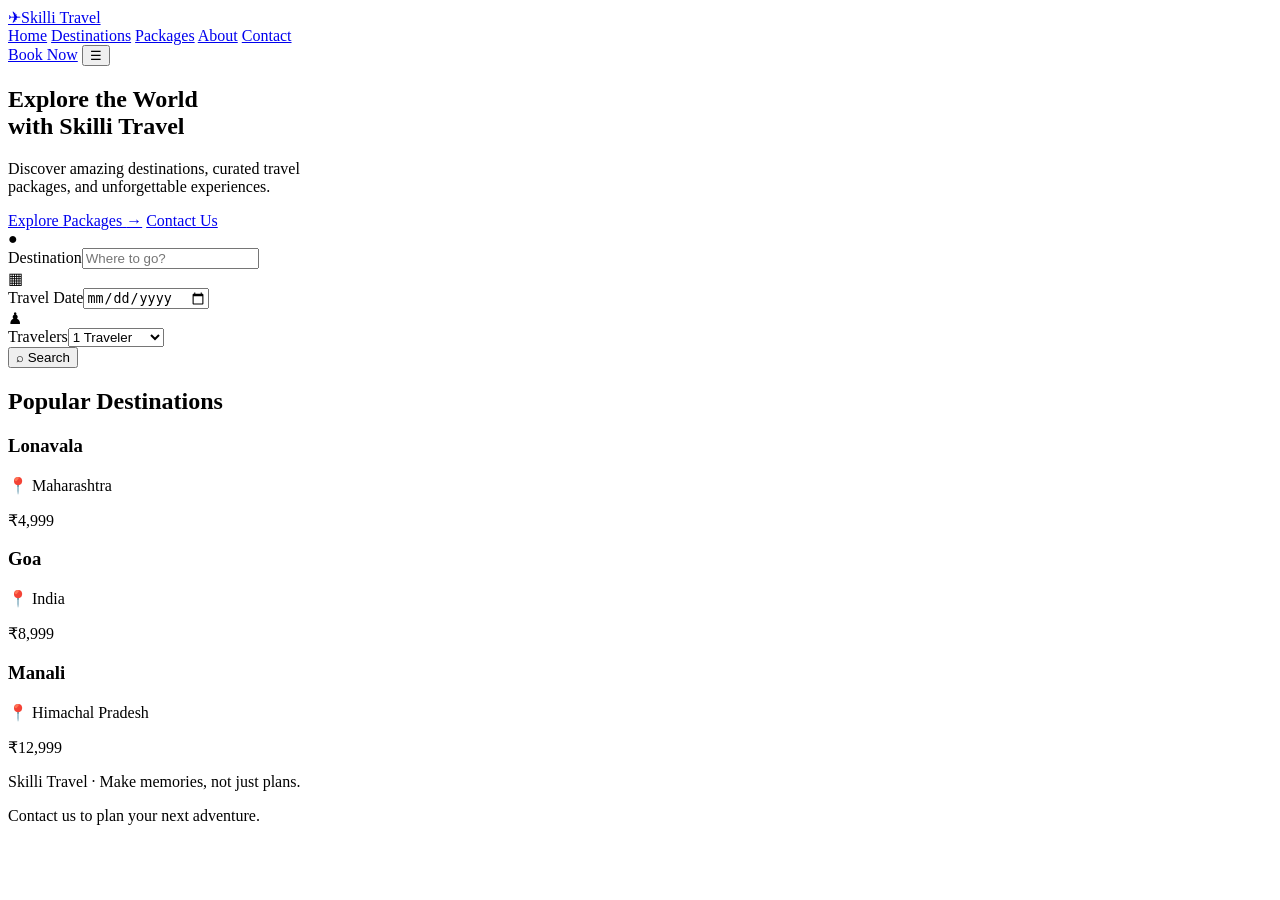
==== Students Submission/2601179_Samyak_Shinde/Task3/index.html @ 9380ce3c "Task 3 skilli travel using html and css" ====
<!DOCTYPE html>
<html lang="en">
<head>
  <meta charset="UTF-8" />
  <meta name="viewport" content="width=device-width, initial-scale=1.0" />
  <title>Skilli Travel</title>
  <link rel="stylesheet" href="styles.css" />
</head>
<body>
  <header class="header">
    <a class="brand" href="#home" aria-label="Skilli Travel home"><span class="plane">✈</span><span>Skilli Travel</span></a>
    <nav class="nav" aria-label="Main navigation">
      <a class="active" href="#home">Home</a>
      <a href="#destinations">Destinations</a>
      <a href="#packages">Packages</a>
      <a href="#about">About</a>
      <a href="#contact">Contact</a>
    </nav>
    <a class="book-btn" href="#search">Book Now</a>
    <button class="menu-toggle" aria-label="Toggle navigation">☰</button>
  </header>


  <main id="home">
    <section class="hero">
      <div class="hero-content">
        <h1>Explore the World<br />with Skilli Travel</h1>
        <p>Discover amazing destinations, curated travel<br class="desktop-only" /> packages, and unforgettable experiences.</p>
        <div class="hero-actions">
          <a class="primary-btn" href="#packages">Explore Packages <span>→</span></a>
          <a class="outline-btn" href="#contact">Contact Us</a>
        </div>
      </div>
    </section>


    <section class="search-wrap" id="search" aria-label="Find your trip">
      <div class="search-field destination-field">
        <span class="field-icon">●</span><div><label for="destination">Destination</label><input id="destination" type="text" placeholder="Where to go?" /></div>
      </div>
      <div class="search-field date-field">
        <span class="field-icon">▦</span><div><label for="travel-date">Travel Date</label><input id="travel-date" type="date" /></div>
      </div>
      <div class="search-field travelers-field">
        <span class="field-icon">♟</span><div><label for="travelers">Travelers</label><select id="travelers"><option>1 Traveler</option><option>2 Travelers</option><option>3 Travelers</option><option>4 Travelers</option><option>5+ Travelers</option></select></div>
      </div>
      <button class="search-btn" id="search-btn">⌕ <span>Search</span></button>
    </section>


    <section class="destinations" id="destinations">
      <div class="section-title"><span></span><h2>Popular Destinations</h2><span></span></div>
      <div class="destination-grid" id="packages">
        <article class="destination-card card-lonavala">
          <div class="card-shade"></div><div class="card-info"><h3>Lonavala</h3><p>📍 Maharashtra</p><span class="price">₹4,999</span></div>
        </article>
        <article class="destination-card card-goa">
          <div class="card-shade"></div><div class="card-info"><h3>Goa</h3><p>📍 India</p><span class="price">₹8,999</span></div>
        </article>
        <article class="destination-card card-manali">
          <div class="card-shade"></div><div class="card-info"><h3>Manali</h3><p>📍 Himachal Pradesh</p><span class="price">₹12,999</span></div>
        </article>
      </div>
    </section>
  </main>

  <footer id="about"><p>Skilli Travel · Make memories, not just plans.</p><p id="contact">Contact us to plan your next adventure.</p></footer>
  <script>
    const searchBtn = document.getElementById('search-btn');
    searchBtn.addEventListener('click', () => {
      const destination = document.getElementById('destination').value.trim();
      const date = document.getElementById('travel-date').value;
      const travelers = document.getElementById('travelers').value;
      if (!destination) { document.getElementById('destination').focus(); return; }
      alert(`Searching trips to ${destination}${date ? ` on ${date}` : ''} for ${travelers}.`);
    });
    const toggle = document.querySelector('.menu-toggle');
    toggle.addEventListener('click', () => document.querySelector('.nav').classList.toggle('open'));
  </script>
</body>
</html>
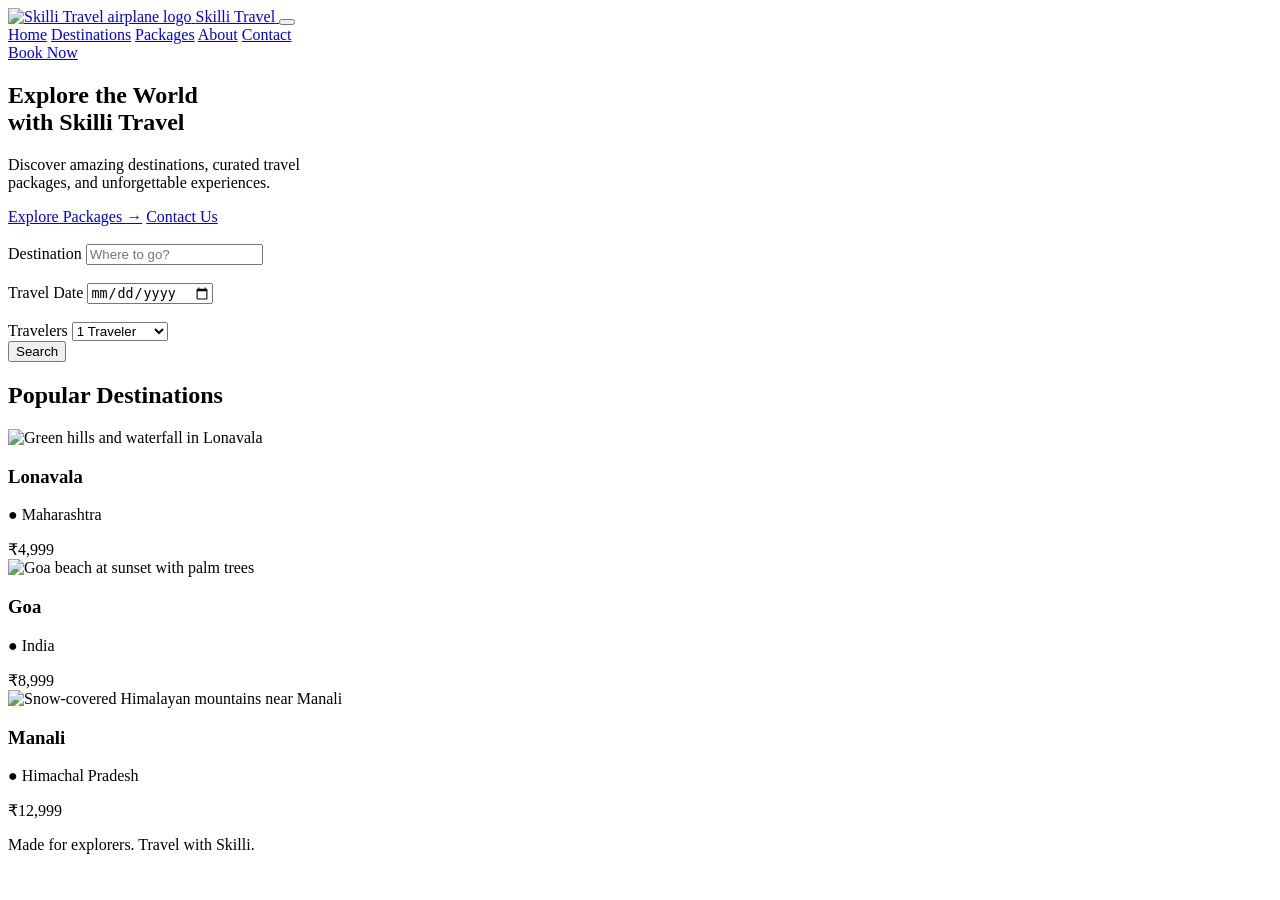
==== commit 714fe3f5: "Task 3 skilli travel using html and css" ====
--- a/Students Submission/2601179_Samyak_Shinde/Task3/index.html
+++ b/Students Submission/2601179_Samyak_Shinde/Task3/index.html
@@ -1,81 +1,169 @@
 <!DOCTYPE html>
 <html lang="en">
 <head>
-  <meta charset="UTF-8" />
-  <meta name="viewport" content="width=device-width, initial-scale=1.0" />
-  <title>Skilli Travel</title>
-  <link rel="stylesheet" href="styles.css" />
+    <meta charset="UTF-8">
+    <meta name="viewport" content="width=device-width, initial-scale=1.0">
+    <title>Skilli Travel | Explore the World</title>
+    <link rel="stylesheet" href="styles.css">
 </head>
 <body>
-  <header class="header">
-    <a class="brand" href="#home" aria-label="Skilli Travel home"><span class="plane">✈</span><span>Skilli Travel</span></a>
-    <nav class="nav" aria-label="Main navigation">
-      <a class="active" href="#home">Home</a>
-      <a href="#destinations">Destinations</a>
-      <a href="#packages">Packages</a>
-      <a href="#about">About</a>
-      <a href="#contact">Contact</a>
-    </nav>
-    <a class="book-btn" href="#search">Book Now</a>
-    <button class="menu-toggle" aria-label="Toggle navigation">☰</button>
-  </header>
+    <header class="site-header">
+        <nav class="navbar" aria-label="Main navigation">
+            <a class="brand" href="#home">
+                <img src="assets/04.png" alt="Skilli Travel airplane logo">
+                <span>Skilli Travel</span>
+            </a>
+
+            <button class="menu-toggle" id="menuToggle" aria-label="Toggle navigation" aria-expanded="false">
+                <span></span><span></span><span></span>
+            </button>
+
+            <div class="nav-links" id="navLinks">
+                <a class="active" href="#home">Home</a>
+                <a href="#destinations">Destinations</a>
+                <a href="#packages">Packages</a>
+                <a href="#about">About</a>
+                <a href="#contact">Contact</a>
+            </div>
+
+            <a class="btn btn-nav" href="#packages">Book Now</a>
+        </nav>
+    </header>
 
 
-  <main id="home">
-    <section class="hero">
-      <div class="hero-content">
-        <h1>Explore the World<br />with Skilli Travel</h1>
-        <p>Discover amazing destinations, curated travel<br class="desktop-only" /> packages, and unforgettable experiences.</p>
-        <div class="hero-actions">
-          <a class="primary-btn" href="#packages">Explore Packages <span>→</span></a>
-          <a class="outline-btn" href="#contact">Contact Us</a>
-        </div>
-      </div>
-    </section>
+    <main>
+        <section class="hero" id="home">
+            <div class="hero-content">
+                <h1>Explore the World<br>with Skilli Travel</h1>
+                <p>Discover amazing destinations, curated travel<br class="desktop-break"> packages, and unforgettable experiences.</p>
+                <div class="hero-actions">
+                    <a class="btn btn-primary" href="#packages">Explore Packages <span aria-hidden="true">→</span></a>
+                    <a class="btn btn-outline" href="#contact">Contact Us</a>
+                </div>
+            </div>
+        </section>
 
 
-    <section class="search-wrap" id="search" aria-label="Find your trip">
-      <div class="search-field destination-field">
-        <span class="field-icon">●</span><div><label for="destination">Destination</label><input id="destination" type="text" placeholder="Where to go?" /></div>
-      </div>
-      <div class="search-field date-field">
-        <span class="field-icon">▦</span><div><label for="travel-date">Travel Date</label><input id="travel-date" type="date" /></div>
-      </div>
-      <div class="search-field travelers-field">
-        <span class="field-icon">♟</span><div><label for="travelers">Travelers</label><select id="travelers"><option>1 Traveler</option><option>2 Travelers</option><option>3 Travelers</option><option>4 Travelers</option><option>5+ Travelers</option></select></div>
-      </div>
-      <button class="search-btn" id="search-btn">⌕ <span>Search</span></button>
-    </section>
+        <section class="search-section" aria-label="Find your trip">
+            <form class="search-panel" id="travelSearch">
+                <div class="search-field destination-field">
+                    <img src="assets/03.png" alt="">
+                    <div class="field-content">
+                        <label for="destination">Destination</label>
+                        <input id="destination" type="text" placeholder="Where to go?">
+                    </div>
+                </div>
+
+                <div class="search-field date-field">
+                    <img src="assets/02.png" alt="">
+                    <div class="field-content">
+                        <label for="travelDate">Travel Date</label>
+                        <input id="travelDate" type="date" aria-label="Select travel date">
+                    </div>
+                </div>
+
+                <div class="search-field traveler-field">
+                    <img src="assets/01.png" alt="">
+                    <div class="field-content">
+                        <label for="travelers">Travelers</label>
+                        <select id="travelers">
+                            <option value="1">1 Traveler</option>
+                            <option value="2">2 Travelers</option>
+                            <option value="3">3 Travelers</option>
+                            <option value="4">4 Travelers</option>
+                            <option value="5">5 Travelers</option>
+                            <option value="6">6+ Travelers</option>
+                        </select>
+                    </div>
+                </div>
+
+                <button class="btn btn-search" type="submit"><span class="search-icon" aria-hidden="true"></span> Search</button>
+            </form>
+            <p class="search-feedback" id="searchFeedback" aria-live="polite"></p>
+        </section>
 
 
-    <section class="destinations" id="destinations">
-      <div class="section-title"><span></span><h2>Popular Destinations</h2><span></span></div>
-      <div class="destination-grid" id="packages">
-        <article class="destination-card card-lonavala">
-          <div class="card-shade"></div><div class="card-info"><h3>Lonavala</h3><p>📍 Maharashtra</p><span class="price">₹4,999</span></div>
-        </article>
-        <article class="destination-card card-goa">
-          <div class="card-shade"></div><div class="card-info"><h3>Goa</h3><p>📍 India</p><span class="price">₹8,999</span></div>
-        </article>
-        <article class="destination-card card-manali">
-          <div class="card-shade"></div><div class="card-info"><h3>Manali</h3><p>📍 Himachal Pradesh</p><span class="price">₹12,999</span></div>
-        </article>
-      </div>
-    </section>
-  </main>
+        <section class="destinations-section" id="destinations">
+            <div class="section-heading">
+                <span></span>
+                <h2>Popular Destinations</h2>
+                <span></span>
+            </div>
 
-  <footer id="about"><p>Skilli Travel · Make memories, not just plans.</p><p id="contact">Contact us to plan your next adventure.</p></footer>
-  <script>
-    const searchBtn = document.getElementById('search-btn');
-    searchBtn.addEventListener('click', () => {
-      const destination = document.getElementById('destination').value.trim();
-      const date = document.getElementById('travel-date').value;
-      const travelers = document.getElementById('travelers').value;
-      if (!destination) { document.getElementById('destination').focus(); return; }
-      alert(`Searching trips to ${destination}${date ? ` on ${date}` : ''} for ${travelers}.`);
-    });
-    const toggle = document.querySelector('.menu-toggle');
-    toggle.addEventListener('click', () => document.querySelector('.nav').classList.toggle('open'));
-  </script>
+            <div class="destination-grid" id="packages">
+                <article class="destination-card">
+                    <img src="assets/08.png" alt="Green hills and waterfall in Lonavala">
+                    <div class="card-overlay">
+                        <div class="destination-info">
+                            <h3>Lonavala</h3>
+                            <p><span class="pin-icon" aria-hidden="true">●</span> Maharashtra</p>
+                        </div>
+                        <span class="price">₹4,999</span>
+                    </div>
+                </article>
+
+                <article class="destination-card">
+                    <img src="assets/10.png" alt="Goa beach at sunset with palm trees">
+                    <div class="card-overlay">
+                        <div class="destination-info">
+                            <h3>Goa</h3>
+                            <p><span class="pin-icon" aria-hidden="true">●</span> India</p>
+                        </div>
+                        <span class="price">₹8,999</span>
+                    </div>
+                </article>
+
+                <article class="destination-card">
+                    <img src="assets/09.png" alt="Snow-covered Himalayan mountains near Manali">
+                    <div class="card-overlay">
+                        <div class="destination-info">
+                            <h3>Manali</h3>
+                            <p><span class="pin-icon" aria-hidden="true">●</span> Himachal Pradesh</p>
+                        </div>
+                        <span class="price">₹12,999</span>
+                    </div>
+                </article>
+            </div>
+        </section>
+    </main>
+
+
+    <footer class="site-footer" id="about">
+        <p>Made for explorers. <span id="contact">Travel with Skilli.</span></p>
+    </footer>
+
+
+    <script>
+        const menuToggle = document.querySelector("#menuToggle");
+        const navLinks = document.querySelector("#navLinks");
+
+        menuToggle.addEventListener("click", () => {
+            const isOpen = navLinks.classList.toggle("open");
+            menuToggle.setAttribute("aria-expanded", isOpen);
+        });
+
+        navLinks.querySelectorAll("a").forEach((link) => {
+            link.addEventListener("click", () => {
+                navLinks.classList.remove("open");
+                menuToggle.setAttribute("aria-expanded", "false");
+            });
+        });
+
+        document.querySelector("#travelSearch").addEventListener("submit", (event) => {
+            event.preventDefault();
+            const destination = document.querySelector("#destination").value.trim();
+            const date = document.querySelector("#travelDate").value;
+            const travelers = document.querySelector("#travelers").value;
+            const feedback = document.querySelector("#searchFeedback");
+
+            if (!destination) {
+                feedback.textContent = "Please enter a destination to search.";
+                document.querySelector("#destination").focus();
+                return;
+            }
+
+            feedback.textContent = `Searching trips to ${destination}${date ? ` for ${date}` : ""} for ${travelers} traveler(s)...`;
+        });
+    </script>
 </body>
 </html>
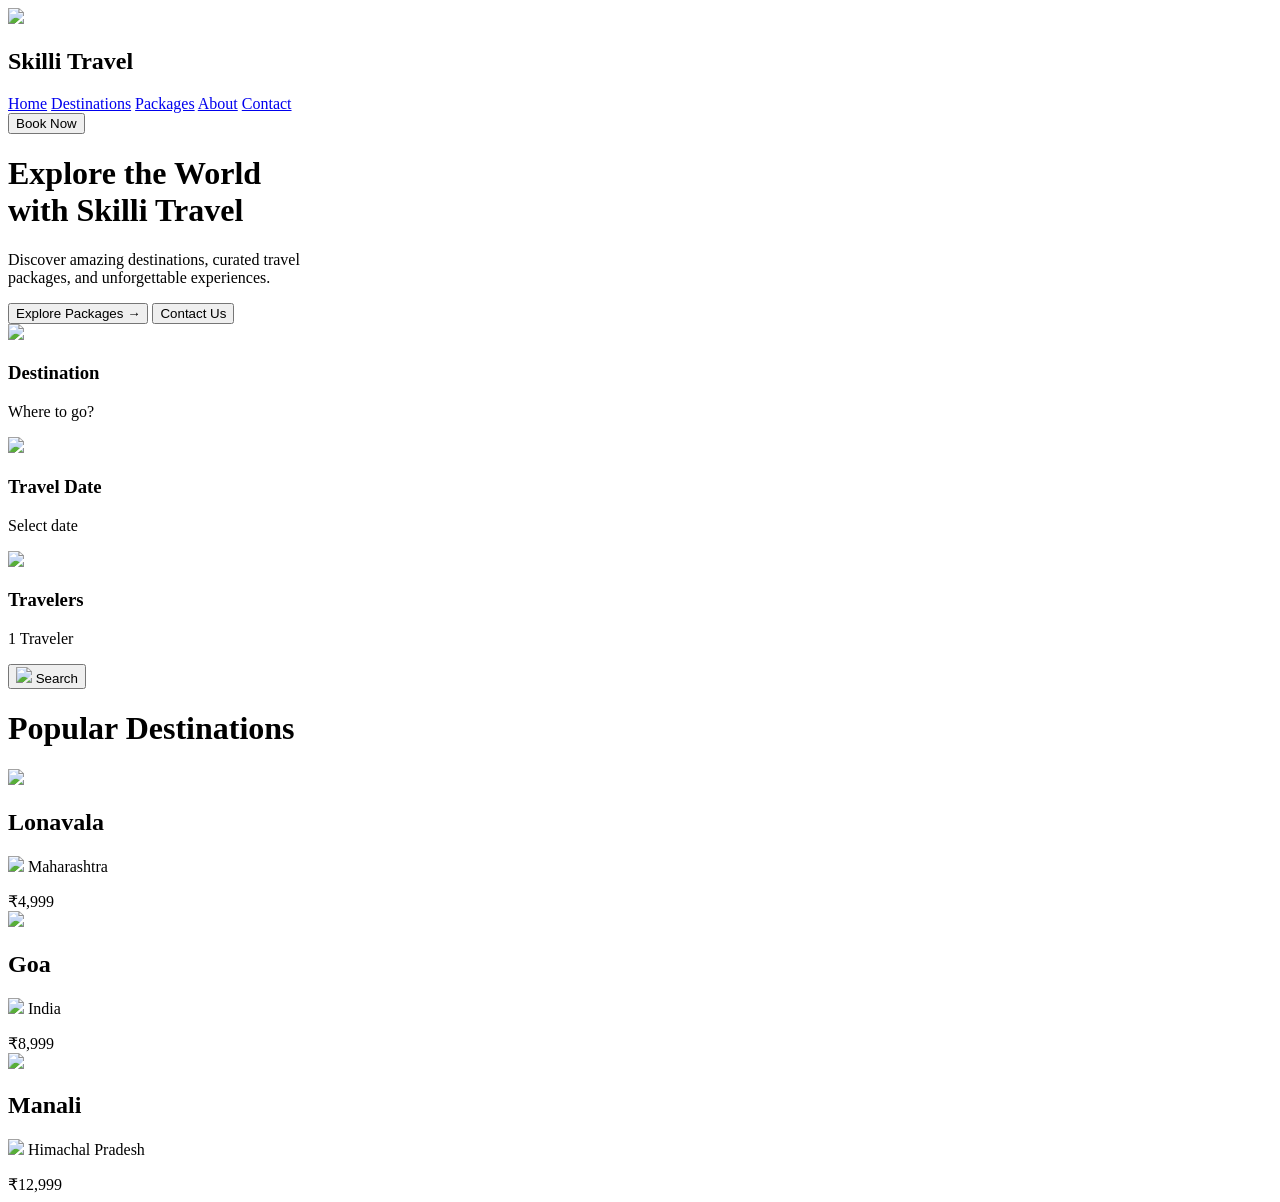
==== commit ac712cd0: "Created index file for Task 3 Updated HTML structure and styling links in index.html." ====
--- a/Students Submission/2601179_Samyak_Shinde/Task3/index.html
+++ b/Students Submission/2601179_Samyak_Shinde/Task3/index.html
@@ -1,169 +1,145 @@
 <!DOCTYPE html>
-<html lang="en">
+<html>
 <head>
-    <meta charset="UTF-8">
-    <meta name="viewport" content="width=device-width, initial-scale=1.0">
-    <title>Skilli Travel | Explore the World</title>
-    <link rel="stylesheet" href="styles.css">
+    <title>Task3</title>
+    <link rel="stylesheet" href="style.css">
 </head>
 <body>
-    <header class="site-header">
-        <nav class="navbar" aria-label="Main navigation">
-            <a class="brand" href="#home">
-                <img src="assets/04.png" alt="Skilli Travel airplane logo">
-                <span>Skilli Travel</span>
-            </a>
+    <div class="navbar">
 
-            <button class="menu-toggle" id="menuToggle" aria-label="Toggle navigation" aria-expanded="false">
-                <span></span><span></span><span></span>
-            </button>
+        <div class="logo">
+            <img src="assets/04.png">
+            <h2>Skilli Travel</h2>
+        </div>
 
-            <div class="nav-links" id="navLinks">
-                <a class="active" href="#home">Home</a>
-                <a href="#destinations">Destinations</a>
-                <a href="#packages">Packages</a>
-                <a href="#about">About</a>
-                <a href="#contact">Contact</a>
+        <div class="menu">
+            <a href="#">Home</a>
+            <a href="#">Destinations</a>
+            <a href="#">Packages</a>
+            <a href="#">About</a>
+            <a href="#">Contact</a>
+        </div>
+        <button class="book">Book Now</button>
+    </div>
+
+    <div class="hero">
+
+        <div class="hero-text">
+            <h1>
+                Explore the World<br>
+                with Skilli Travel
+            </h1>
+            <p>
+                Discover amazing destinations, curated travel<br>
+                packages, and unforgettable experiences.
+            </p>
+
+            <div class="buttons">
+                <button class="explore">Explore Packages →</button>
+                <button class="contact">Contact Us</button>
+            </div>
+        </div>
+
+    </div>
+
+
+    <div class="search-box">
+
+        <div class="search-item">
+            <img src="assets/03.png">
+
+            <div>
+                <h3>Destination</h3>
+                <p>Where to go?</p>
+            </div>
+        </div>
+
+        <div class="search-item">
+            <img src="assets/02.png">
+
+            <div>
+                <h3>Travel Date</h3>
+                <p>Select date</p>
+            </div>
+        </div>
+
+        <div class="search-item">
+            <img src="assets/01.png">
+
+            <div>
+                <h3>Travelers</h3>
+                <p>1 Traveler</p>
+            </div>
+        </div>
+
+        <button class="search">
+            <img src="assets/05.png">
+            Search
+        </button>
+
+    </div>
+
+
+    <div class="popular">
+
+        <div class="heading">
+            <span></span>
+            <h1>Popular Destinations</h1>
+            <span></span>
+        </div>
+        <div class="places">
+
+            <div class="place">
+                <img src="assets/08.png">
+                <div class="place-info">
+                    <h2>Lonavala</h2>
+                    <p>
+                        <img src="assets/06.png">
+                        Maharashtra
+                    </p>
+                </div>
+
+                <div class="price">
+                    ₹4,999
+                </div>
             </div>
 
-            <a class="btn btn-nav" href="#packages">Book Now</a>
-        </nav>
-    </header>
+
+            <div class="place">
+                <img src="assets/10.png">
+
+                <div class="place-info">
+                    <h2>Goa</h2>
+                    <p>
+                        <img src="assets/06.png">
+                        India
+                    </p>
+                </div>
+
+                <div class="price">
+                    ₹8,999
+                </div>
+            </div>
 
 
-    <main>
-        <section class="hero" id="home">
-            <div class="hero-content">
-                <h1>Explore the World<br>with Skilli Travel</h1>
-                <p>Discover amazing destinations, curated travel<br class="desktop-break"> packages, and unforgettable experiences.</p>
-                <div class="hero-actions">
-                    <a class="btn btn-primary" href="#packages">Explore Packages <span aria-hidden="true">→</span></a>
-                    <a class="btn btn-outline" href="#contact">Contact Us</a>
+            <div class="place">
+                <img src="assets/09.png">
+
+                <div class="place-info">
+                    <h2>Manali</h2>
+                    <p>
+                        <img src="assets/06.png">
+                        Himachal Pradesh
+                    </p>
+                </div>
+
+                <div class="price">
+                    ₹12,999
                 </div>
             </div>
-        </section>
 
+        </div>
 
-        <section class="search-section" aria-label="Find your trip">
-            <form class="search-panel" id="travelSearch">
-                <div class="search-field destination-field">
-                    <img src="assets/03.png" alt="">
-                    <div class="field-content">
-                        <label for="destination">Destination</label>
-                        <input id="destination" type="text" placeholder="Where to go?">
-                    </div>
-                </div>
-
-                <div class="search-field date-field">
-                    <img src="assets/02.png" alt="">
-                    <div class="field-content">
-                        <label for="travelDate">Travel Date</label>
-                        <input id="travelDate" type="date" aria-label="Select travel date">
-                    </div>
-                </div>
-
-                <div class="search-field traveler-field">
-                    <img src="assets/01.png" alt="">
-                    <div class="field-content">
-                        <label for="travelers">Travelers</label>
-                        <select id="travelers">
-                            <option value="1">1 Traveler</option>
-                            <option value="2">2 Travelers</option>
-                            <option value="3">3 Travelers</option>
-                            <option value="4">4 Travelers</option>
-                            <option value="5">5 Travelers</option>
-                            <option value="6">6+ Travelers</option>
-                        </select>
-                    </div>
-                </div>
-
-                <button class="btn btn-search" type="submit"><span class="search-icon" aria-hidden="true"></span> Search</button>
-            </form>
-            <p class="search-feedback" id="searchFeedback" aria-live="polite"></p>
-        </section>
-
-
-        <section class="destinations-section" id="destinations">
-            <div class="section-heading">
-                <span></span>
-                <h2>Popular Destinations</h2>
-                <span></span>
-            </div>
-
-            <div class="destination-grid" id="packages">
-                <article class="destination-card">
-                    <img src="assets/08.png" alt="Green hills and waterfall in Lonavala">
-                    <div class="card-overlay">
-                        <div class="destination-info">
-                            <h3>Lonavala</h3>
-                            <p><span class="pin-icon" aria-hidden="true">●</span> Maharashtra</p>
-                        </div>
-                        <span class="price">₹4,999</span>
-                    </div>
-                </article>
-
-                <article class="destination-card">
-                    <img src="assets/10.png" alt="Goa beach at sunset with palm trees">
-                    <div class="card-overlay">
-                        <div class="destination-info">
-                            <h3>Goa</h3>
-                            <p><span class="pin-icon" aria-hidden="true">●</span> India</p>
-                        </div>
-                        <span class="price">₹8,999</span>
-                    </div>
-                </article>
-
-                <article class="destination-card">
-                    <img src="assets/09.png" alt="Snow-covered Himalayan mountains near Manali">
-                    <div class="card-overlay">
-                        <div class="destination-info">
-                            <h3>Manali</h3>
-                            <p><span class="pin-icon" aria-hidden="true">●</span> Himachal Pradesh</p>
-                        </div>
-                        <span class="price">₹12,999</span>
-                    </div>
-                </article>
-            </div>
-        </section>
-    </main>
-
-
-    <footer class="site-footer" id="about">
-        <p>Made for explorers. <span id="contact">Travel with Skilli.</span></p>
-    </footer>
-
-
-    <script>
-        const menuToggle = document.querySelector("#menuToggle");
-        const navLinks = document.querySelector("#navLinks");
-
-        menuToggle.addEventListener("click", () => {
-            const isOpen = navLinks.classList.toggle("open");
-            menuToggle.setAttribute("aria-expanded", isOpen);
-        });
-
-        navLinks.querySelectorAll("a").forEach((link) => {
-            link.addEventListener("click", () => {
-                navLinks.classList.remove("open");
-                menuToggle.setAttribute("aria-expanded", "false");
-            });
-        });
-
-        document.querySelector("#travelSearch").addEventListener("submit", (event) => {
-            event.preventDefault();
-            const destination = document.querySelector("#destination").value.trim();
-            const date = document.querySelector("#travelDate").value;
-            const travelers = document.querySelector("#travelers").value;
-            const feedback = document.querySelector("#searchFeedback");
-
-            if (!destination) {
-                feedback.textContent = "Please enter a destination to search.";
-                document.querySelector("#destination").focus();
-                return;
-            }
-
-            feedback.textContent = `Searching trips to ${destination}${date ? ` for ${date}` : ""} for ${travelers} traveler(s)...`;
-        });
-    </script>
+    </div>
 </body>
 </html>
